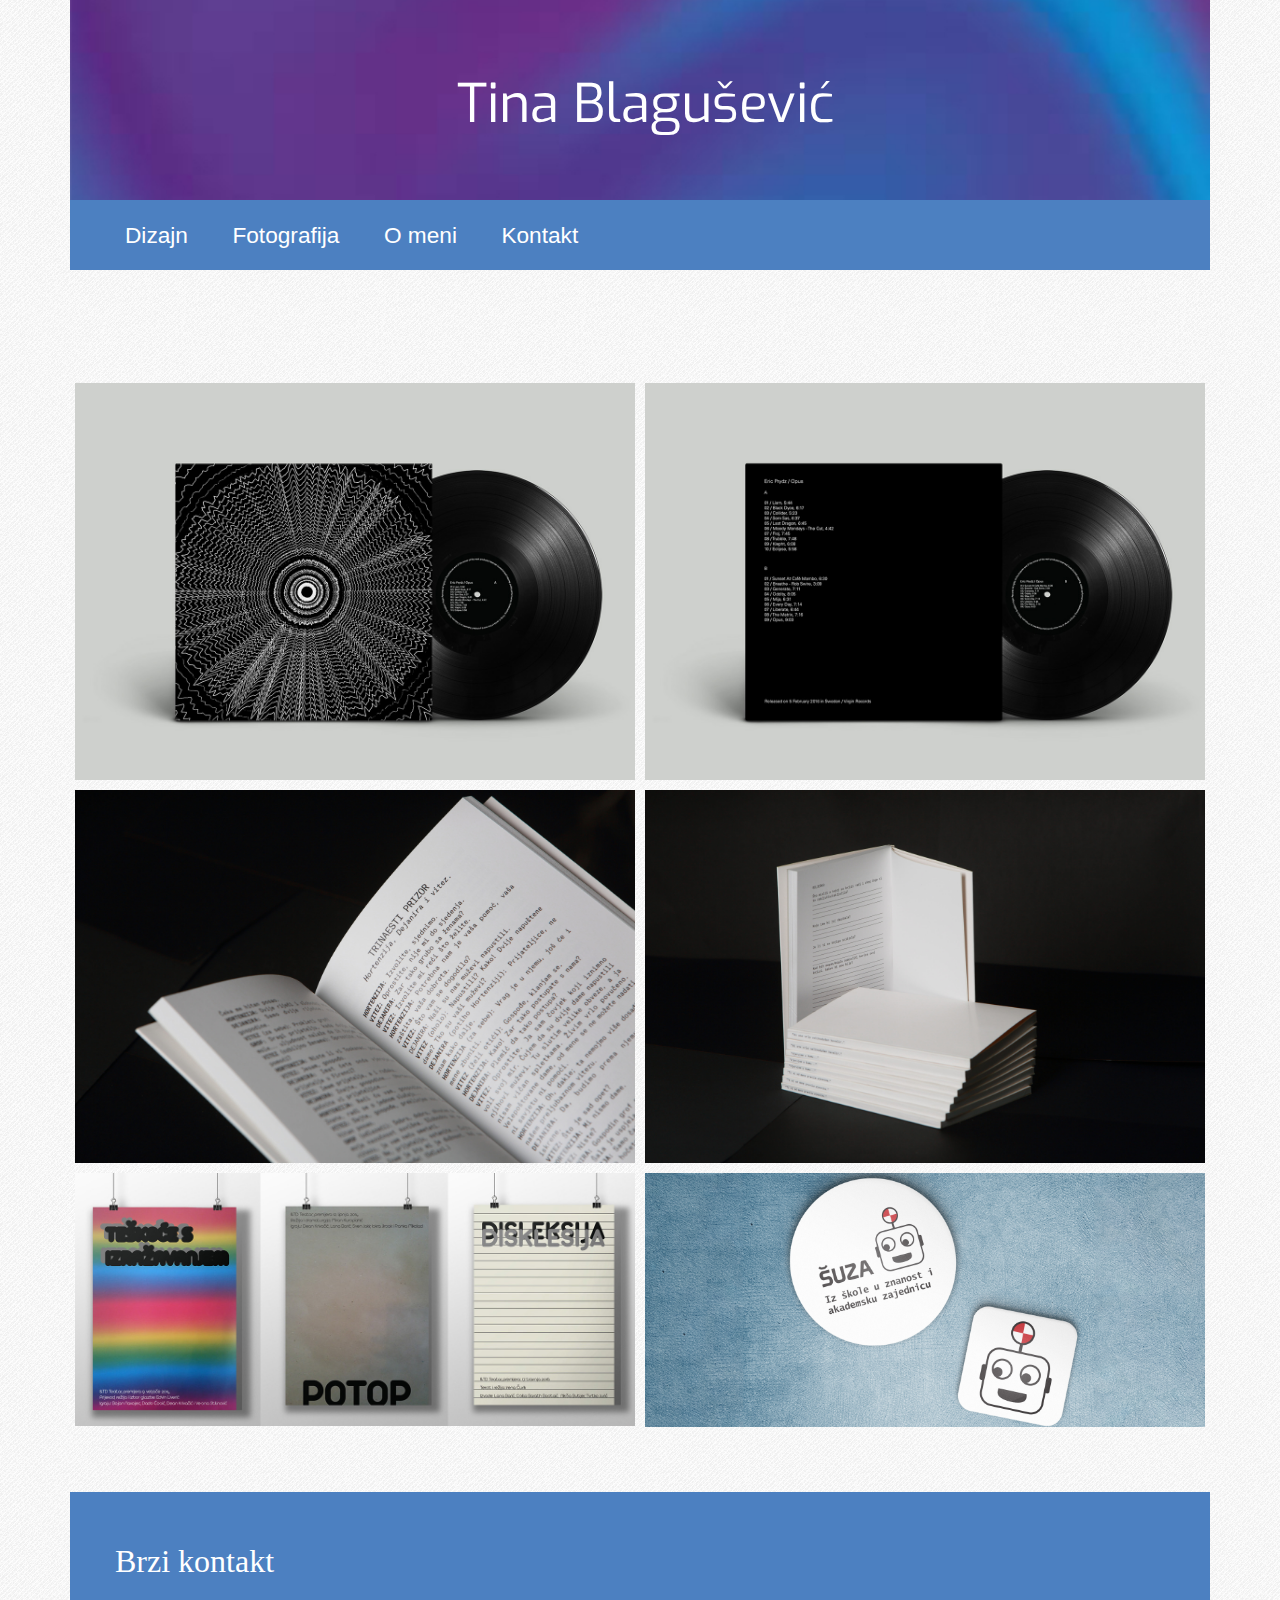
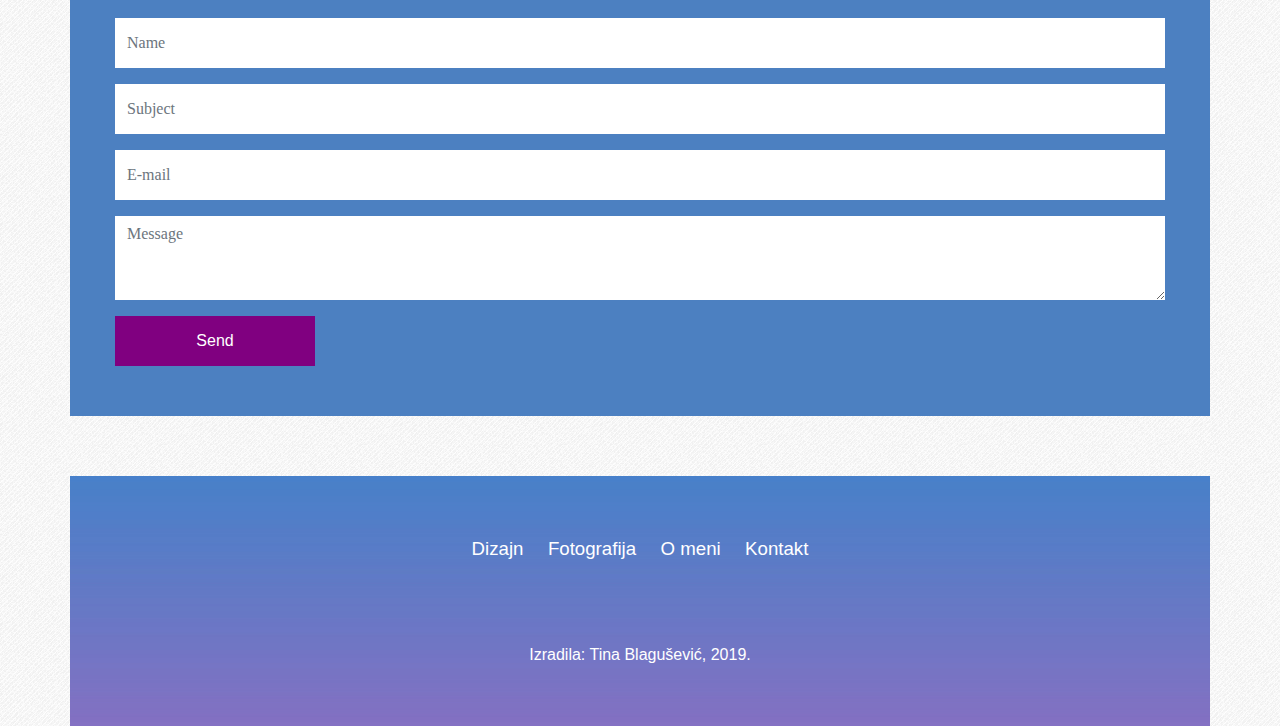
==== index.html @ 26c5024a "Add files via upload" ====
<!doctype html>
<html lang="hr">
	<head>
		<meta charset="utf-8">
		<meta name="viewport" content="width=device-width, initial-scale=1, shrink-to-fit=no">
		<title>Moj portfolio</title>
		<link rel="stylesheet" href="bootstrap/bootstrap.min.css">
		<link href="https://fonts.googleapis.com/css?family=Exo:700" rel="stylesheet">
		<link rel="stylesheet" href="https://use.fontawesome.com/releases/v5.5.0/css/all.css">
		<link rel="stylesheet" href="lightbox/css/lightbox.css">
			<link rel="stylesheet" href="socicon/style.css">
		<link rel="stylesheet" href="style.css">
	</head>
	<body>
		<div class="container">
			<!-- ************** Zaglavlje / početak ************** -->
			<div class="row zaglavlje">
				<div class="col">

					<p>Tina Blagušević</p>
				</div>
			</div>
			<!-- ************** Zaglavlje / kraj ************** -->

			<!-- ************** Navigacija / početak ************** -->

			<!-- ************** Navigacija / kraj ************** -->



			<!-- ************** Carousel / kraj ************** -->

			<div class="row navigacija">
				<div class="col">
					<div class="hamburger">
						<span class="fas fa-bars"></span>
					</div>
					<ul class="main-menu">
						<li><a href="index.html">Dizajn</a></li>
						<li><a href="fotografija.html">Fotografija</a></li>
						<li><a href="o_meni.html">O meni</a></li>
						<li><a href="kontakt.html">Kontakt</a></li>
					</ul>
				</div>
			</div>

			<!-- ************** Galerija / početak ************** -->
			<div class="row galerija">
				<div class="col-12">
					<h1></h1>
				</div>

				<!-- ************** Prva slika / početak ************** -->
				<div class="col-12 col-md-6 slika">
					<div class="maska">
						<p>
							<a href="slike/slika1_velika.jpg" data-lightbox="galerija" class="naziv-rada">Dizajn omota ploče</a>
							<a href="" class="kategorija">Eric Prydz - za album Opus, kruži prikaz napravljen od zvučnih valova svih pjesama s albuma.</a>
						</p>
					</div>
					<img src="slike/slika1_mala.jpg" class="img-fluid">
				</div>
				<!-- ************** Prva slika / kraj ************** -->

				<!-- ************** Druga slika / početak ************** -->
				<div class="col-12 col-md-6 slika">
					<div class="maska">
						<p>
							<a href="slike/slika2_velika.jpg" data-lightbox="galerija" class="naziv-rada">Dizajn omota ploče</a>
							<a href="" class="kategorija">Eric Prydz - za album Opus, kruži prikaz napravljen od zvučnih valova svih pjesama s albuma.</a>
						</p>
					</div>
					<img src="slike/slika2_mala.jpg" class="img-fluid">
				</div>
				<!-- ************** Druga slika / kraj ************** -->

				<!-- ************** Treća slika / početak ************** -->
				<div class="col-12 col-md-6 slika">
					<div class="maska">
						<p>
							<a href="slike/slika3_velika.jpg" data-lightbox="galerija" class="naziv-rada">Ne sudi knjigu po koricama</a>
							<a href="" class="kategorija">Rad olišen vizualnog, izuzev fonta u želji uniformiranja i jednakog prezentiranja teksta koji je anoniman, od nepoznatog ili poznatog pisca. </a>
						</p>
					</div>
					<img src="slike/slika3_mala.jpg" class="img-fluid">
				</div>
				<!-- ************** Treća slika / kraj ************** -->


				<!-- ************** Četvrta slika / početak ************** -->
				<div class="col-12 col-md-6 slika">
					<div class="maska">
						<p>
							<a href="slike/slika4_velika.jpg" data-lightbox="galerija" class="naziv-rada">Ne sudi knjigu po koricama</a>
							<a href="" class="kategorija">Rad olišen vizualnog, izuzev fonta u želji uniformiranja i jednakog prezentiranja teksta koji je anoniman, od nepoznatog ili poznatog pisca. </a>
						</p>
					</div>
					<img src="slike/slika4_mala.jpg" class="img-fluid">
				</div>
				<!-- ************** Četvrta slika / kraj ************** -->

				<!-- ************** Peta slika / početak ************** -->
				<div class="col-12 col-md-6 slika">
					<div class="maska">
						<p>
							<a href="slike/slika5_velika.jpg" data-lightbox="galerija" class="naziv-rada">Serija plakata</a>
							<a href="" class="kategorija">Plakati za kazališne predstave gdje je tematika predstave prikazana papirom.</a>
						</p>
					</div>
					<img src="slike/slika5_mala.jpg" class="img-fluid">
				</div>
				<!-- ************** Peta slika / kraj ************** -->

				<!-- ************** Šesta slika / početak ************** -->
				<div class="col-12 col-md-6 slika">
					<div class="maska">
						<p>
							<a href="slike/slika6_velika.jpg" data-lightbox="galerija" class="naziv-rada">Logo</a>
							<a href="" class="kategorija">Šuza-iz škole u znanost i akademsku znanost. Robotičari pod vodstvom FER-a.</a>
						</p>
					</div>
					<img src="slike/slika6_mala.jpg" class="img-fluid">
				</div>
				<!-- ************** Šesta slika / kraj ************** -->
			</div>
			<!-- ************** Galerija / kraj ************** -->

			<!-- ************** Kontakt / početak ************** -->
			<div class="row kontakt">
				<div class="col">
					<h1>Brzi kontakt</h1>
					<form action="" method="post">
						<div class="form-group">
							<input type="text" class="form-control" id="name" placeholder="Name">
						</div>
						<div class="form-group">
							<input type="text" class="form-control" id="subject" placeholder="Subject">
						</div>
						<div class="form-group">
							<input type="email" class="form-control" id="e-mail" placeholder="E-mail">
						</div>
						<div class="form-group">
							<textarea class="form-control" id="message" rows="3" placeholder="Message"></textarea>
						</div>
						<button type="submit" class="btn btn-primary">Send</button>
					</form>
				</div>
			</div>
			<!-- ************** Kontakt / kraj ************** -->

			<!-- ************** Footer / početak ************** -->
			<div class="row footer">
				<div class="col">
					<div class="footer-content">
						<ul>
							<li><a href="index.html">Dizajn</a></li>
							<li><a href="fotografija.html">Fotografija</a></li>
							<li><a href="o_meni.html">O meni</a></li>
							<li><a href="kontakt.html">Kontakt</a></li>
						</ul>
						<p>Izradila: Tina Blagušević, 2019.</p>
					</div>
				</div>
			</div>
			<!-- ************** Footer / kraj ************** -->
		</div>
		<script src="bootstrap/jquery.min.js"></script>
		<script src="bootstrap/popper.min.js"></script>
		<script src="bootstrap/bootstrap.min.js"></script>
		<script src="lightbox/js/lightbox.js"></script>
		<script>
			$('.hamburger').click(function(){
				$('.main-menu').slideToggle();
			});
		</script>
	</body>
</html>
---- socicon/style.css ----
@font-face {
  font-family: 'Socicon';
  src:  url('fonts/Socicon.eot?jxsw4b');
  src:  url('fonts/Socicon.eot?jxsw4b#iefix') format('embedded-opentype'),
    url('fonts/Socicon.woff2?jxsw4b') format('woff2'),
    url('fonts/Socicon.ttf?jxsw4b') format('truetype'),
    url('fonts/Socicon.woff?jxsw4b') format('woff'),
    url('fonts/Socicon.svg?jxsw4b#Socicon') format('svg');
  font-weight: normal;
  font-style: normal;
}

[class^="socicon-"], [class*=" socicon-"] {
  /* use !important to prevent issues with browser extensions that change fonts */
  font-family: 'Socicon' !important;
  speak: none;
  font-style: normal;
  font-weight: normal;
  font-variant: normal;
  text-transform: none;
  line-height: 1;

  /* Better Font Rendering =========== */
  -webkit-font-smoothing: antialiased;
  -moz-osx-font-smoothing: grayscale;
}

.socicon-hackernews:before {
  content: "\e946";
}
.socicon-smashwords:before {
  content: "\e947";
}
.socicon-kobo:before {
  content: "\e948";
}
.socicon-bookbub:before {
  content: "\e949";
}
.socicon-mailru:before {
  content: "\e94a";
}
.socicon-gitlab:before {
  content: "\e945";
}
.socicon-instructables:before {
  content: "\e944";
}
.socicon-portfolio:before {
  content: "\e943";
}
.socicon-codered:before {
  content: "\e940";
}
.socicon-origin:before {
  content: "\e941";
}
.socicon-nextdoor:before {
  content: "\e942";
}
.socicon-udemy:before {
  content: "\e93f";
}
.socicon-livemaster:before {
  content: "\e93e";
}
.socicon-crunchbase:before {
  content: "\e93b";
}
.socicon-homefy:before {
  content: "\e93c";
}
.socicon-calendly:before {
  content: "\e93d";
}
.socicon-realtor:before {
  content: "\e90f";
}
.socicon-tidal:before {
  content: "\e910";
}
.socicon-qobuz:before {
  content: "\e911";
}
.socicon-natgeo:before {
  content: "\e912";
}
.socicon-mastodon:before {
  content: "\e913";
}
.socicon-unsplash:before {
  content: "\e914";
}
.socicon-homeadvisor:before {
  content: "\e915";
}
.socicon-angieslist:before {
  content: "\e916";
}
.socicon-codepen:before {
  content: "\e917";
}
.socicon-slack:before {
  content: "\e918";
}
.socicon-openaigym:before {
  content: "\e919";
}
.socicon-logmein:before {
  content: "\e91a";
}
.socicon-fiverr:before {
  content: "\e91b";
}
.socicon-gotomeeting:before {
  content: "\e91c";
}
.socicon-aliexpress:before {
  content: "\e91d";
}
.socicon-guru:before {
  content: "\e91e";
}
.socicon-appstore:before {
  content: "\e91f";
}
.socicon-homes:before {
  content: "\e920";
}
.socicon-zoom:before {
  content: "\e921";
}
.socicon-alibaba:before {
  content: "\e922";
}
.socicon-craigslist:before {
  content: "\e923";
}
.socicon-wix:before {
  content: "\e924";
}
.socicon-redfin:before {
  content: "\e925";
}
.socicon-googlecalendar:before {
  content: "\e926";
}
.socicon-shopify:before {
  content: "\e927";
}
.socicon-freelancer:before {
  content: "\e928";
}
.socicon-seedrs:before {
  content: "\e929";
}
.socicon-bing:before {
  content: "\e92a";
}
.socicon-doodle:before {
  content: "\e92b";
}
.socicon-bonanza:before {
  content: "\e92c";
}
.socicon-squarespace:before {
  content: "\e92d";
}
.socicon-toptal:before {
  content: "\e92e";
}
.socicon-gust:before {
  content: "\e92f";
}
.socicon-ask:before {
  content: "\e930";
}
.socicon-trulia:before {
  content: "\e931";
}
.socicon-loomly:before {
  content: "\e932";
}
.socicon-ghost:before {
  content: "\e933";
}
.socicon-upwork:before {
  content: "\e934";
}
.socicon-fundable:before {
  content: "\e935";
}
.socicon-booking:before {
  content: "\e936";
}
.socicon-googlemaps:before {
  content: "\e937";
}
.socicon-zillow:before {
  content: "\e938";
}
.socicon-niconico:before {
  content: "\e939";
}
.socicon-toneden:before {
  content: "\e93a";
}
.socicon-augment:before {
  content: "\e908";
}
.socicon-bitbucket:before {
  content: "\e909";
}
.socicon-fyuse:before {
  content: "\e90a";
}
.socicon-yt-gaming:before {
  content: "\e90b";
}
.socicon-sketchfab:before {
  content: "\e90c";
}
.socicon-mobcrush:before {
  content: "\e90d";
}
.socicon-microsoft:before {
  content: "\e90e";
}
.socicon-pandora:before {
  content: "\e907";
}
.socicon-messenger:before {
  content: "\e906";
}
.socicon-gamewisp:before {
  content: "\e905";
}
.socicon-bloglovin:before {
  content: "\e904";
}
.socicon-tunein:before {
  content: "\e903";
}
.socicon-gamejolt:before {
  content: "\e901";
}
.socicon-trello:before {
  content: "\e902";
}
.socicon-spreadshirt:before {
  content: "\e900";
}
.socicon-500px:before {
  content: "\e000";
}
.socicon-8tracks:before {
  content: "\e001";
}
.socicon-airbnb:before {
  content: "\e002";
}
.socicon-alliance:before {
  content: "\e003";
}
.socicon-amazon:before {
  content: "\e004";
}
.socicon-amplement:before {
  content: "\e005";
}
.socicon-android:before {
  content: "\e006";
}
.socicon-angellist:before {
  content: "\e007";
}
.socicon-apple:before {
  content: "\e008";
}
.socicon-appnet:before {
  content: "\e009";
}
.socicon-baidu:before {
  content: "\e00a";
}
.socicon-bandcamp:before {
  content: "\e00b";
}
.socicon-battlenet:before {
  content: "\e00c";
}
.socicon-mixer:before {
  content: "\e00d";
}
.socicon-bebee:before {
  content: "\e00e";
}
.socicon-bebo:before {
  content: "\e00f";
}
.socicon-behance:before {
  content: "\e010";
}
.socicon-blizzard:before {
  content: "\e011";
}
.socicon-blogger:before {
  content: "\e012";
}
.socicon-buffer:before {
  content: "\e013";
}
.socicon-chrome:before {
  content: "\e014";
}
.socicon-coderwall:before {
  content: "\e015";
}
.socicon-curse:before {
  content: "\e016";
}
.socicon-dailymotion:before {
  content: "\e017";
}
.socicon-deezer:before {
  content: "\e018";
}
.socicon-delicious:before {
  content: "\e019";
}
.socicon-deviantart:before {
  content: "\e01a";
}
.socicon-diablo:before {
  content: "\e01b";
}
.socicon-digg:before {
  content: "\e01c";
}
.socicon-discord:before {
  content: "\e01d";
}
.socicon-disqus:before {
  content: "\e01e";
}
.socicon-douban:before {
  content: "\e01f";
}
.socicon-draugiem:before {
  content: "\e020";
}
.socicon-dribbble:before {
  content: "\e021";
}
.socicon-drupal:before {
  content: "\e022";
}
.socicon-ebay:before {
  content: "\e023";
}
.socicon-ello:before {
  content: "\e024";
}
.socicon-endomodo:before {
  content: "\e025";
}
.socicon-envato:before {
  content: "\e026";
}
.socicon-etsy:before {
  content: "\e027";
}
.socicon-facebook:before {
  content: "\e028";
}
.socicon-feedburner:before {
  content: "\e029";
}
.socicon-filmweb:before {
  content: "\e02a";
}
.socicon-firefox:before {
  content: "\e02b";
}
.socicon-flattr:before {
  content: "\e02c";
}
.socicon-flickr:before {
  content: "\e02d";
}
.socicon-formulr:before {
  content: "\e02e";
}
.socicon-forrst:before {
  content: "\e02f";
}
.socicon-foursquare:before {
  content: "\e030";
}
.socicon-friendfeed:before {
  content: "\e031";
}
.socicon-github:before {
  content: "\e032";
}
.socicon-goodreads:before {
  content: "\e033";
}
.socicon-google:before {
  content: "\e034";
}
.socicon-googlescholar:before {
  content: "\e035";
}
.socicon-googlegroups:before {
  content: "\e036";
}
.socicon-googlephotos:before {
  content: "\e037";
}
.socicon-googleplus:before {
  content: "\e038";
}
.socicon-grooveshark:before {
  content: "\e039";
}
.socicon-hackerrank:before {
  content: "\e03a";
}
.socicon-hearthstone:before {
  content: "\e03b";
}
.socicon-hellocoton:before {
  content: "\e03c";
}
.socicon-heroes:before {
  content: "\e03d";
}
.socicon-smashcast:before {
  content: "\e03e";
}
.socicon-horde:before {
  content: "\e03f";
}
.socicon-houzz:before {
  content: "\e040";
}
.socicon-icq:before {
  content: "\e041";
}
.socicon-identica:before {
  content: "\e042";
}
.socicon-imdb:before {
  content: "\e043";
}
.socicon-instagram:before {
  content: "\e044";
}
.socicon-issuu:before {
  content: "\e045";
}
.socicon-istock:before {
  content: "\e046";
}
.socicon-itunes:before {
  content: "\e047";
}
.socicon-keybase:before {
  content: "\e048";
}
.socicon-lanyrd:before {
  content: "\e049";
}
.socicon-lastfm:before {
  content: "\e04a";
}
.socicon-line:before {
  content: "\e04b";
}
.socicon-linkedin:before {
  content: "\e04c";
}
.socicon-livejournal:before {
  content: "\e04d";
}
.socicon-lyft:before {
  content: "\e04e";
}
.socicon-macos:before {
  content: "\e04f";
}
.socicon-mail:before {
  content: "\e050";
}
.socicon-medium:before {
  content: "\e051";
}
.socicon-meetup:before {
  content: "\e052";
}
.socicon-mixcloud:before {
  content: "\e053";
}
.socicon-modelmayhem:before {
  content: "\e054";
}
.socicon-mumble:before {
  content: "\e055";
}
.socicon-myspace:before {
  content: "\e056";
}
.socicon-newsvine:before {
  content: "\e057";
}
.socicon-nintendo:before {
  content: "\e058";
}
.socicon-npm:before {
  content: "\e059";
}
.socicon-odnoklassniki:before {
  content: "\e05a";
}
.socicon-openid:before {
  content: "\e05b";
}
.socicon-opera:before {
  content: "\e05c";
}
.socicon-outlook:before {
  content: "\e05d";
}
.socicon-overwatch:before {
  content: "\e05e";
}
.socicon-patreon:before {
  content: "\e05f";
}
.socicon-paypal:before {
  content: "\e060";
}
.socicon-periscope:before {
  content: "\e061";
}
.socicon-persona:before {
  content: "\e062";
}
.socicon-pinterest:before {
  content: "\e063";
}
.socicon-play:before {
  content: "\e064";
}
.socicon-player:before {
  content: "\e065";
}
.socicon-playstation:before {
  content: "\e066";
}
.socicon-pocket:before {
  content: "\e067";
}
.socicon-qq:before {
  content: "\e068";
}
.socicon-quora:before {
  content: "\e069";
}
.socicon-raidcall:before {
  content: "\e06a";
}
.socicon-ravelry:before {
  content: "\e06b";
}
.socicon-reddit:before {
  content: "\e06c";
}
.socicon-renren:before {
  content: "\e06d";
}
.socicon-researchgate:before {
  content: "\e06e";
}
.socicon-residentadvisor:before {
  content: "\e06f";
}
.socicon-reverbnation:before {
  content: "\e070";
}
.socicon-rss:before {
  content: "\e071";
}
.socicon-sharethis:before {
  content: "\e072";
}
.socicon-skype:before {
  content: "\e073";
}
.socicon-slideshare:before {
  content: "\e074";
}
.socicon-smugmug:before {
  content: "\e075";
}
.socicon-snapchat:before {
  content: "\e076";
}
.socicon-songkick:before {
  content: "\e077";
}
.socicon-soundcloud:before {
  content: "\e078";
}
.socicon-spotify:before {
  content: "\e079";
}
.socicon-stackexchange:before {
  content: "\e07a";
}
.socicon-stackoverflow:before {
  content: "\e07b";
}
.socicon-starcraft:before {
  content: "\e07c";
}
.socicon-stayfriends:before {
  content: "\e07d";
}
.socicon-steam:before {
  content: "\e07e";
}
.socicon-storehouse:before {
  content: "\e07f";
}
.socicon-strava:before {
  content: "\e080";
}
.socicon-streamjar:before {
  content: "\e081";
}
.socicon-stumbleupon:before {
  content: "\e082";
}
.socicon-swarm:before {
  content: "\e083";
}
.socicon-teamspeak:before {
  content: "\e084";
}
.socicon-teamviewer:before {
  content: "\e085";
}
.socicon-technorati:before {
  content: "\e086";
}
.socicon-telegram:before {
  content: "\e087";
}
.socicon-tripadvisor:before {
  content: "\e088";
}
.socicon-tripit:before {
  content: "\e089";
}
.socicon-triplej:before {
  content: "\e08a";
}
.socicon-tumblr:before {
  content: "\e08b";
}
.socicon-twitch:before {
  content: "\e08c";
}
.socicon-twitter:before {
  content: "\e08d";
}
.socicon-uber:before {
  content: "\e08e";
}
.socicon-ventrilo:before {
  content: "\e08f";
}
.socicon-viadeo:before {
  content: "\e090";
}
.socicon-viber:before {
  content: "\e091";
}
.socicon-viewbug:before {
  content: "\e092";
}
.socicon-vimeo:before {
  content: "\e093";
}
.socicon-vine:before {
  content: "\e094";
}
.socicon-vkontakte:before {
  content: "\e095";
}
.socicon-warcraft:before {
  content: "\e096";
}
.socicon-wechat:before {
  content: "\e097";
}
.socicon-weibo:before {
  content: "\e098";
}
.socicon-whatsapp:before {
  content: "\e099";
}
.socicon-wikipedia:before {
  content: "\e09a";
}
.socicon-windows:before {
  content: "\e09b";
}
.socicon-wordpress:before {
  content: "\e09c";
}
.socicon-wykop:before {
  content: "\e09d";
}
.socicon-xbox:before {
  content: "\e09e";
}
.socicon-xing:before {
  content: "\e09f";
}
.socicon-yahoo:before {
  content: "\e0a0";
}
.socicon-yammer:before {
  content: "\e0a1";
}
.socicon-yandex:before {
  content: "\e0a2";
}
.socicon-yelp:before {
  content: "\e0a3";
}
.socicon-younow:before {
  content: "\e0a4";
}
.socicon-youtube:before {
  content: "\e0a5";
}
.socicon-zapier:before {
  content: "\e0a6";
}
.socicon-zerply:before {
  content: "\e0a7";
}
.socicon-zomato:before {
  content: "\e0a8";
}
.socicon-zynga:before {
  content: "\e0a9";
}
---- style.css ----
body {
	background: url('slike/debut_light.png');
}
/* ------ Zaglavlje / početak ------ */
.zaglavlje {
	height: 200px;
	background: url('slike/zaglavlje.jpg') no-repeat;
	background-size: cover;
}


.zaglavlje p {
	color: white;
	font-size: 40pt;
	text-align:center;
	width: 65%;
	position: absolute;
	top: 50%;
	left: 50%;
	transform: translate(-50%,-50%);
	margin:5px;
font-family: 'Exo', sans-serif;
}
@media screen and (max-width: 575px) {
	.zaglavlje {
		height: 250px;
	}
	.zaglavlje p {
		display: none;
	}
	.zaglavlje a {
		position: absolute;
		top: 50%;
		left: 50%;
		transform: translate(-50%,-50%);
		margin: 10px;
		font-size: 18pt;
	}
	.slider {
		display: none;
	}
}
/* ------ Zaglavlje / kraj ------ */

/* ------ Navigacija / početak ------ */
.navigacija {
	height: 70px;
	background-color: #4C80C1;
}
.navigacija li {
	display: inline;
	margin-right: 40px;
	list-style-type: none;
}
.navigacija li a {
	line-height: 70px;
	color: white;
	text-decoration: none;
	font-size: 17pt;
}
.navigacija .hamburger {
	text-align: right;
	font-size: 17pt;
	line-height: 70px;
	padding-right: 40px;
	display: none;
	color: white;
}
.navigacija .main-menu {
	margin-bottom: 0;
}
@media screen and (max-width:760px) {
	.navigacija .hamburger {
		display: block;
	}
	.navigacija .main-menu li {
		border-top: 1px solid black;
		display: block;
		background-color: #38BCFF;
	}
	.navigacija {
		height: auto;
	}
	.main-menu {
		display: none;
	}
}
@media screen and (min-width:761px) {
	.main-menu {
		display: block !important;
	}
}
/* ------ Navigacija / kraj ------ */

.slider .col {
	padding-left: 0;
	padding-right: 0;
	margin-top: 40px;
	}

.slider h2 {
	font-size: 18pt;

}
.slider p {
	font-size: 14pt;
}
.slider .carousel-caption {
	background-color: rgba(0,0,0,0.4);
	border-radius: 10px;
}

/* ------ Galerija / početak ------ */
.galerija h1 {
	text-transform: uppercase;
	font-size: 24pt;
	font-family: 'Montserrat';
	text-align: center;
	padding-top: 60px;
	padding-bottom: 40px;
}
.galerija .slika .maska {
	background-color: #000;
	position: absolute;
	top: 0;
	right: 0;
	left: 0;
	bottom: 0;
	opacity: 0;
	transition: 1s ease;
}
.galerija .slika:hover .maska {
	opacity: 0.7;
}
.galerija .slika .maska p {
	color: #fff;
	position: absolute;
	left: 50%;
	top: 50%;
	transform: translate(-50%,-50%);
}
.galerija .slika {
	padding: 5px;
}
.galerija .maska a {
  color: #fff;
  text-decoration: none;
  display: block;
  text-align: center;
}
.galerija .maska .naziv-rada {
	font-size: 18pt;
	text-transform: uppercase;
}
.galerija .maska .kategorija {
	font-size: 10pt;
}
/* ------ Galerija / kraj ------ */

/* ------ Kontakt / početak ------ */
.kontakt {
	background-color: #4C80C1;
	padding: 50px 30px;
	margin-top: 60px;
}
.kontakt h1 {
	font-size: 24pt;
	font-family: 'Montserrat', cursive;
	padding-bottom: 30px;
	color: white;
}
.kontakt input[type=text],
.kontakt input[type=email],
.kontakt textarea {
	border: 0;
	border-radius: 0;
}
.kontakt input {
	height: 50px;
}
.kontakt button[type=submit] {
	background-color: purple;
	border: 0;
	border-radius: 0;
	width: 200px;
	height: 50px;
}
@media screen and (max-width:575px) {
	.kontakt button[type=submit] {
		width: 100%;
	}
}
.kontakt ::placeholder {
	font-size: 12pt;
	font-family: 'Montserrat';
}
/* ------ Kontakt / kraj ------ */

/* ------ Footer / početak ------ */
.footer {
	height: 250px;
	background: url('slike/footer.jpg');
	background-size: cover;
	background-repeat: no-repeat;
	margin-top: 60px;
}

.footer .footer-content {
	width: 100%;
	position: absolute;
	top: 50%;
	left: 50%;
	transform: translate(-50%,-50%);
}

.footer ul {
	text-align: center;
	margin: 0;
	padding: 0;
}
.footer ul li {
	display: inline;
	margin-right: 10px;
	margin-left: 10px;
}
.footer li a {
	color: #fff;
	font-size: 14pt;
	text-decoration: none;
		}
@media screen and (max-width:767px) {
	.footer ul li {
		display: block;
		text-align: center;
	}
}
.footer p {
	color: #fff;
	width: 100%;
	text-align: center;
	margin:0;
	margin-top: 80px;
	padding: 0;
}

/* ------ Footer / kraj ------ */



/* ------ O meni / početak ------ */
.o-meni h1,
.vjestine h1 {
	text-transform: uppercase;
	font-size: 24pt;
	font-family: 'Montserrat';
	text-align: center;
	padding-top: 60px;
	padding-bottom: 40px;
}
.vjestina {
	height: 250px;
}
.vjestina.svijetlo-siva {
	background-color: #F0F0F0;
}
.vjestina.tamno-siva {
	background-color: #E0E0E0;
}
@media screen and (max-width:767px) {
	.vjestina:nth-child(odd) {
		background-color: #F0F0F0;
	}
	.vjestina:nth-child(even) {
		background-color: #E0E0E0;
	}
	.o-meni p:nth-child(1) {
		margin-top: 40px;
	}
}
.vjestina p {
	position: absolute;
	top: 50%;
	left: 50%;
	transform: translate(-50%, -50%);
	text-transform: uppercase;
	text-align: center;
	font-size: 14pt;
}
.no-spacing {
	padding-left: 0;
	padding-right: 0;
}

/* ------ O meni / kraj ------ */

/* ------ Članci / početak ------ */
.clanci h1 {
	text-transform: uppercase;
	font-size: 24pt;
	text-align: center;
	padding-top: 60px;
	padding-bottom: 40px;
}
.clanci .mt-60 {
	margin-top: 60px;
}
.clanak h2 {
	font-size: 24pt;
	margin-bottom: 20px;
}
@media screen and (max-width:767px) {
	.clanak h2 {
		margin-top: 20px;
	}
}
@media screen and (max-width:575px) {
	.clanak h2 {
		margin-top: 20px;
		text-align: center;
	}
	.clanak p {
		padding-left: 20px;
		padding-right: 20px;
	}
}
/* ------ Članci / kraj ------ */


/* ------ Društvene mreže / početak ------ */
.social-profiles h1 {
	text-transform: uppercase;
	font-size: 24pt;
	font-family: 'Montserrat';
	text-align: center;
	padding-top: 60px;
	padding-bottom: 40px;
}
.social-profile {
	height: 250px;
}
.social-profile.svijetlo-siva {
	background-color: #F0F0F0;
}
.social-profile.tamno-siva {
	background-color: #E0E0E0;
}
@media screen and (max-width:767px) {
	.social-profile:nth-child(odd) {
		background-color: #F0F0F0;
	}
	.social-profile:nth-child(even) {
		background-color: #E0E0E0;
	}
}
.social-profile p {
	position: absolute;
	top: 50%;
	left: 50%;
	transform: translate(-50%, -50%);
	text-transform: uppercase;
	text-align: center;
	font-family: 'Montserrat';
	font-size: 32pt;
}
.social-profile p a {
	color: #000;
	text-decoration: none;
}

.carousel-caption {
	position: absolute;
	top: 50%;
	left: 50%;
	transform: translate(-50%,-50%);
}
/* ------ Društvene mreže / kraj ------ */
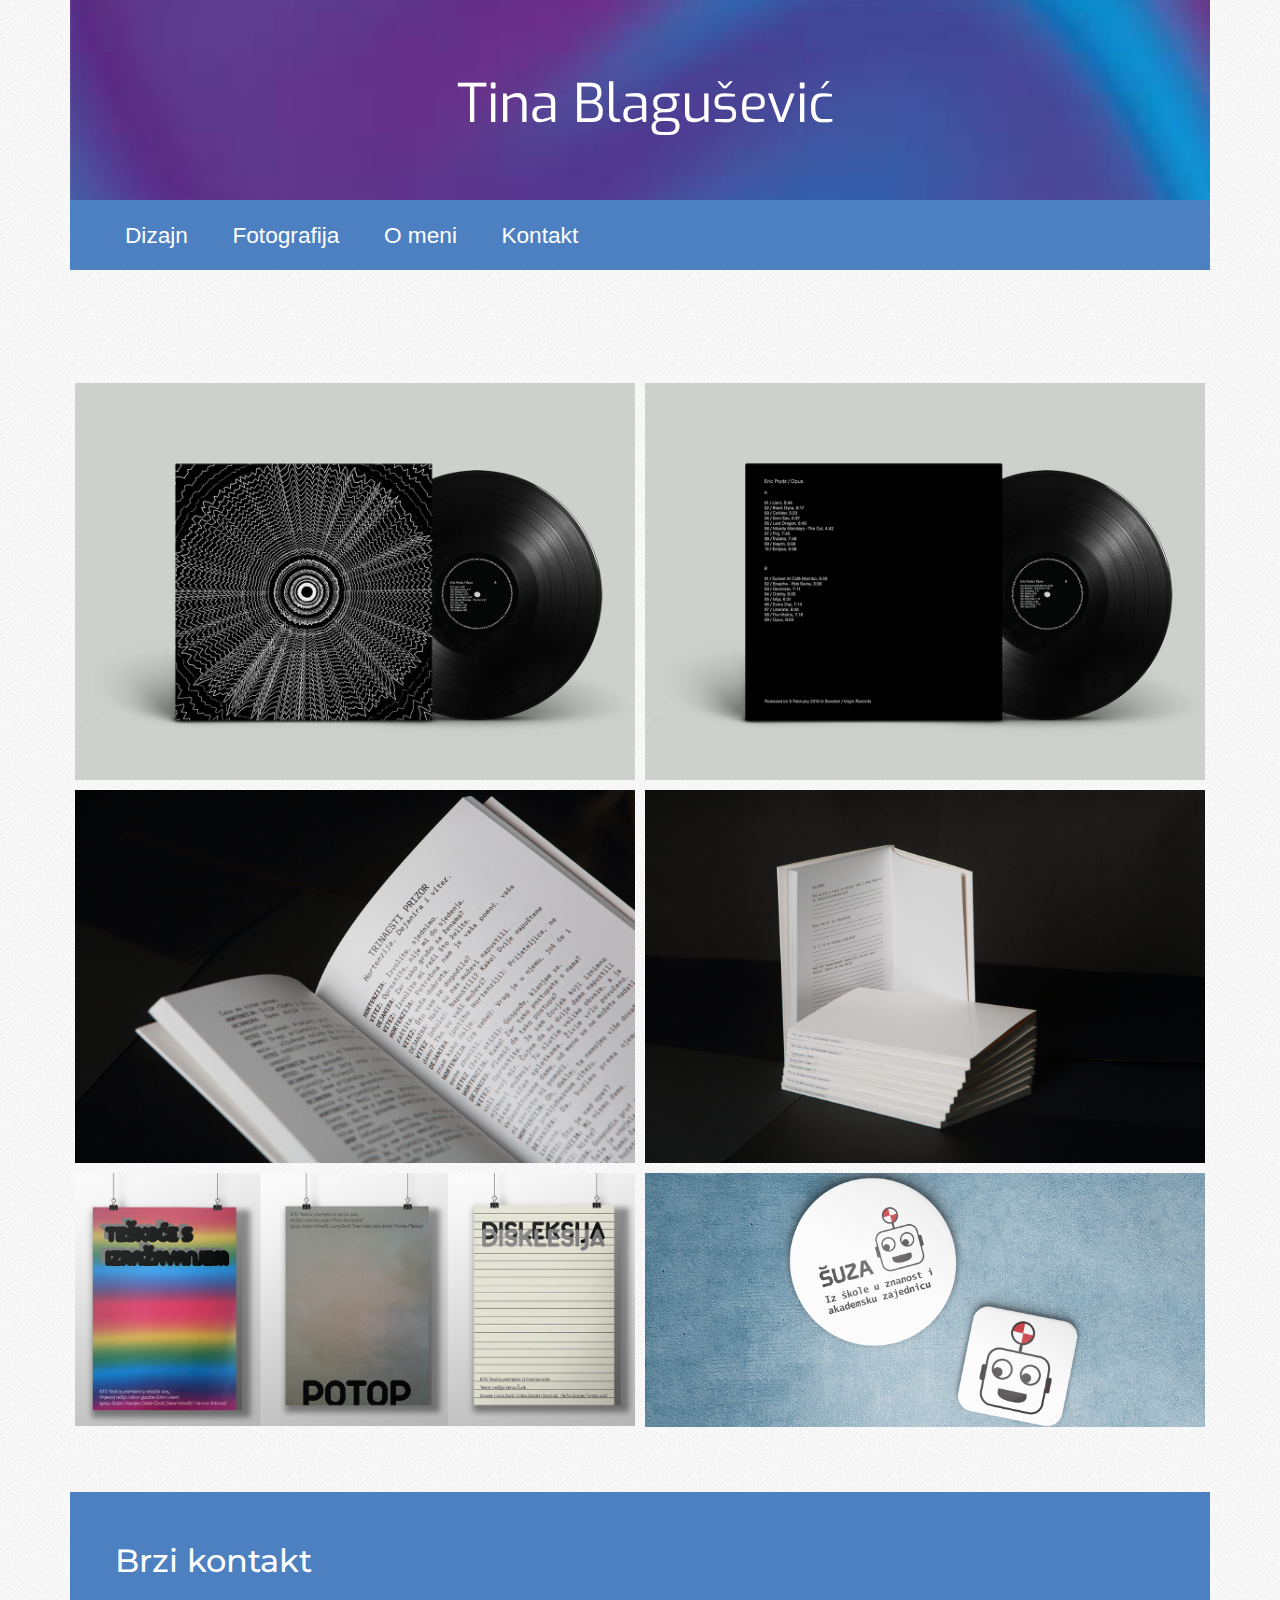
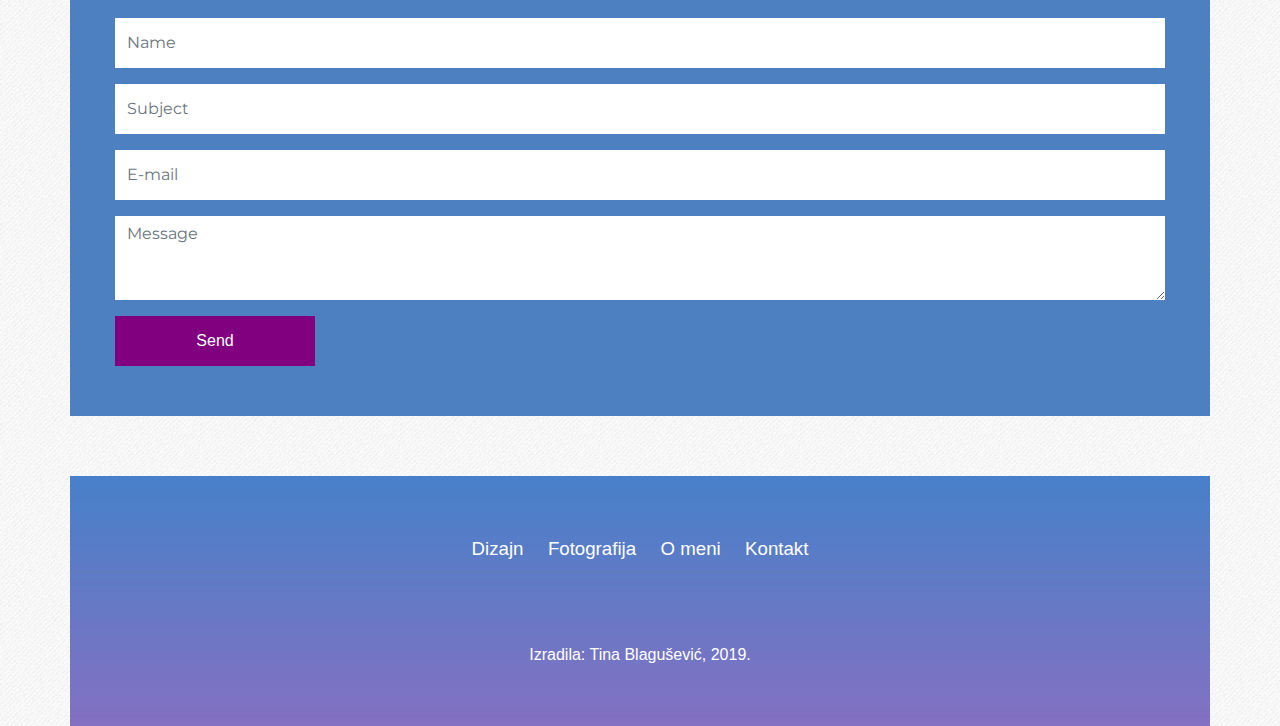
==== commit 4892237a: "Add files via upload" ====
--- a/index.html
+++ b/index.html
@@ -55,7 +55,7 @@
 					<div class="maska">
 						<p>
 							<a href="slike/slika1_velika.jpg" data-lightbox="galerija" class="naziv-rada">Dizajn omota ploče</a>
-							<a href="" class="kategorija">Eric Prydz - za album Opus, kruži prikaz napravljen od zvučnih valova svih pjesama s albuma.</a>
+							<a href="" class="kategorija">Eric Prydz - za album Opus, kružni prikaz - vizualizacija, napravljena od zvučnih valova svih pjesama s albuma.</a>
 						</p>
 					</div>
 					<img src="slike/slika1_mala.jpg" class="img-fluid">
@@ -67,7 +67,7 @@
 					<div class="maska">
 						<p>
 							<a href="slike/slika2_velika.jpg" data-lightbox="galerija" class="naziv-rada">Dizajn omota ploče</a>
-							<a href="" class="kategorija">Eric Prydz - za album Opus, kruži prikaz napravljen od zvučnih valova svih pjesama s albuma.</a>
+							<a href="" class="kategorija">Eric Prydz - za album Opus, kružni prikaz - vizualizacija, napravljena od zvučnih valova svih pjesama s albuma.</a>
 						</p>
 					</div>
 					<img src="slike/slika2_mala.jpg" class="img-fluid">
@@ -79,7 +79,7 @@
 					<div class="maska">
 						<p>
 							<a href="slike/slika3_velika.jpg" data-lightbox="galerija" class="naziv-rada">Ne sudi knjigu po koricama</a>
-							<a href="" class="kategorija">Rad olišen vizualnog, izuzev fonta u želji uniformiranja i jednakog prezentiranja teksta koji je anoniman, od nepoznatog ili poznatog pisca. </a>
+							<a href="" class="kategorija">Rad olišen vizualnog, izuzev fonta u želji uniformiranja i jednakog prezentiranja teksta koji je anoniman, od nepoznatog ili poznatog pisca. Dizajn ne "prodaje" knjigu, već sam sadržaj.</a>
 						</p>
 					</div>
 					<img src="slike/slika3_mala.jpg" class="img-fluid">
@@ -92,7 +92,7 @@
 					<div class="maska">
 						<p>
 							<a href="slike/slika4_velika.jpg" data-lightbox="galerija" class="naziv-rada">Ne sudi knjigu po koricama</a>
-							<a href="" class="kategorija">Rad olišen vizualnog, izuzev fonta u želji uniformiranja i jednakog prezentiranja teksta koji je anoniman, od nepoznatog ili poznatog pisca. </a>
+							<a href="" class="kategorija">Rad olišen vizualnog, izuzev fonta u želji uniformiranja i jednakog prezentiranja teksta koji je anoniman, od nepoznatog ili poznatog pisca. Dizajn ne "prodaje" knjigu, već sam sadržaj. </a>
 						</p>
 					</div>
 					<img src="slike/slika4_mala.jpg" class="img-fluid">
@@ -104,7 +104,7 @@
 					<div class="maska">
 						<p>
 							<a href="slike/slika5_velika.jpg" data-lightbox="galerija" class="naziv-rada">Serija plakata</a>
-							<a href="" class="kategorija">Plakati za kazališne predstave gdje je tematika predstave prikazana papirom.</a>
+							<a href="" class="kategorija">Plakati za kazališne predstave gdje je tematika predstave prikazana papirom i pozicijom ili manipulacijom teksta. Duga papir=LGBT, pak papir=siromaštvo, crtovlje= bilježnica, problem čitanja i shvaćanja pročitanog.</a>
 						</p>
 					</div>
 					<img src="slike/slika5_mala.jpg" class="img-fluid">
@@ -116,7 +116,7 @@
 					<div class="maska">
 						<p>
 							<a href="slike/slika6_velika.jpg" data-lightbox="galerija" class="naziv-rada">Logo</a>
-							<a href="" class="kategorija">Šuza-iz škole u znanost i akademsku znanost. Robotičari pod vodstvom FER-a.</a>
+							<a href="" class="kategorija">Šuza-iz škole u znanost i akademsku znanost. Mladi robotičari pod stručnim vodstvom FER-a.</a>
 						</p>
 					</div>
 					<img src="slike/slika6_mala.jpg" class="img-fluid">
--- a/style.css
+++ b/style.css
@@ -1,3 +1,5 @@
+@import url('https://fonts.googleapis.com/css?family=Exo');
+@import url('https://fonts.googleapis.com/css?family=Montserrat');
 body {
 	background: url('slike/debut_light.png');
 }
@@ -114,7 +116,7 @@
 .galerija h1 {
 	text-transform: uppercase;
 	font-size: 24pt;
-	font-family: 'Montserrat';
+	font-family: 'Montserrat', sans-serif;
 	text-align: center;
 	padding-top: 60px;
 	padding-bottom: 40px;
@@ -165,7 +167,7 @@
 }
 .kontakt h1 {
 	font-size: 24pt;
-	font-family: 'Montserrat', cursive;
+	font-family: 'Montserrat', sans-serif;
 	padding-bottom: 30px;
 	color: white;
 }
@@ -192,8 +194,10 @@
 }
 .kontakt ::placeholder {
 	font-size: 12pt;
-	font-family: 'Montserrat';
-}
+font-family: 'Montserrat', sans-serif;
+}
+
+
 /* ------ Kontakt / kraj ------ */
 
 /* ------ Footer / početak ------ */
@@ -252,7 +256,7 @@
 .vjestine h1 {
 	text-transform: uppercase;
 	font-size: 24pt;
-	font-family: 'Montserrat';
+font-family: 'Montserrat', sans-serif;
 	text-align: center;
 	padding-top: 60px;
 	padding-bottom: 40px;
@@ -330,7 +334,7 @@
 .social-profiles h1 {
 	text-transform: uppercase;
 	font-size: 24pt;
-	font-family: 'Montserrat';
+	font-family: 'Montserrat', sans-serif;
 	text-align: center;
 	padding-top: 60px;
 	padding-bottom: 40px;
@@ -359,7 +363,7 @@
 	transform: translate(-50%, -50%);
 	text-transform: uppercase;
 	text-align: center;
-	font-family: 'Montserrat';
+	font-family: 'Montserrat', sans-serif;
 	font-size: 32pt;
 }
 .social-profile p a {
@@ -373,4 +377,6 @@
 	left: 50%;
 	transform: translate(-50%,-50%);
 }
+
+
 /* ------ Društvene mreže / kraj ------ */
